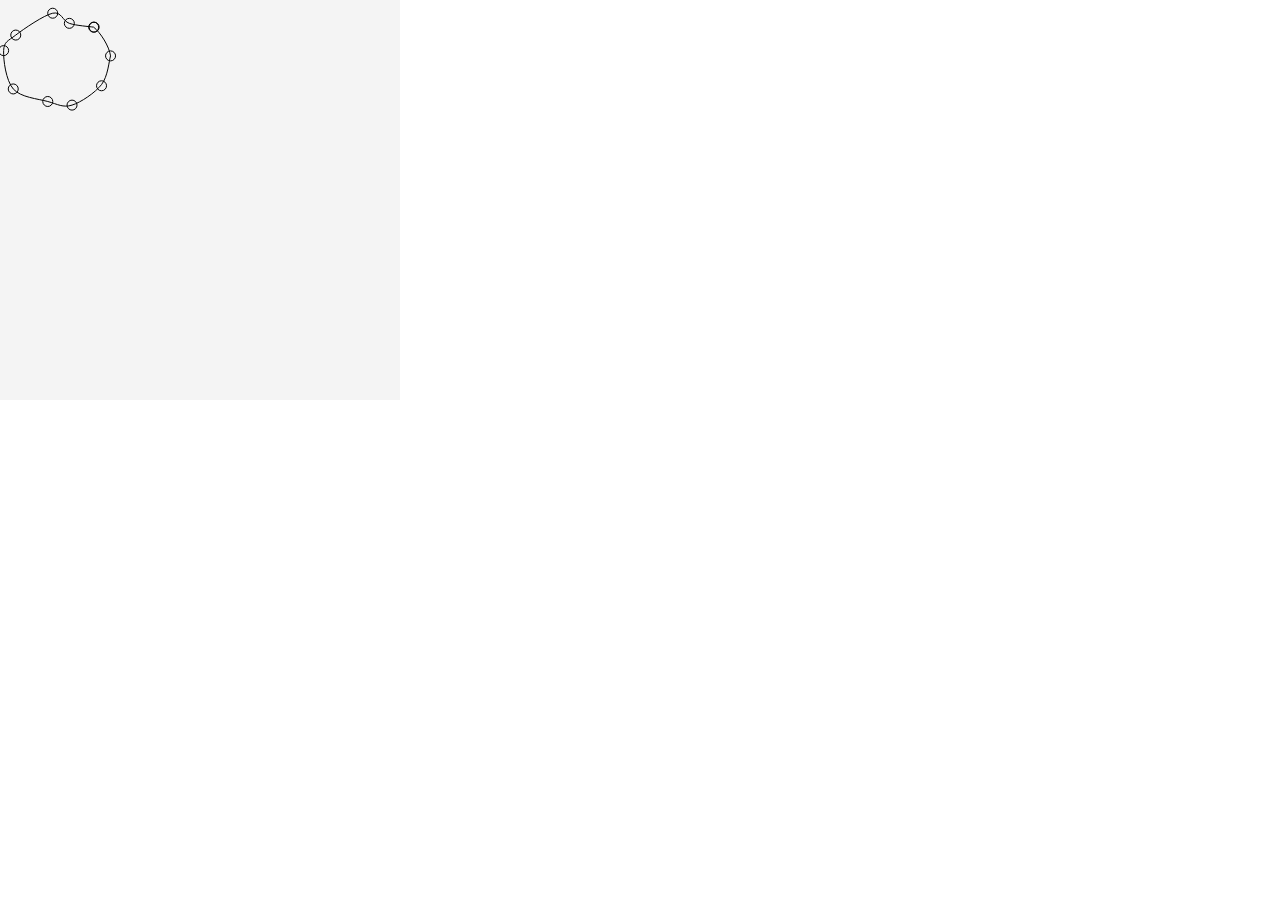
==== viz_js/index.html @ a36a1f12 "figuring out javascript" ====
<html lang="en">
<head>
    <meta charset="UTF-8">
    <meta name="viewport" content="width=device-width, initial-scale=1.0">
    <meta http-equiv="X-UA-Compatible" content="ie=edge">
    <title>bezierCurvesAnimation</title>
    <link rel="stylesheet" href="style.css">
</head>
<body>
    <!-- HTML Markup -->
    <canvas id="canvas" width="400" height="400"></canvas>

    <script src="script.js"></script>
</body>
</html>
---- viz_js/style.css ----
body {
    margin:         0%;
    /* overflow:       hidden; */
    /* background:   #000; */
}
canvas {
    display: block;
    background: rgb(244, 244, 244);
    /* max-width: 100vw;
    max-height: 100vh;
    min-width: 100vw;
    min-height: 100vh; */
}
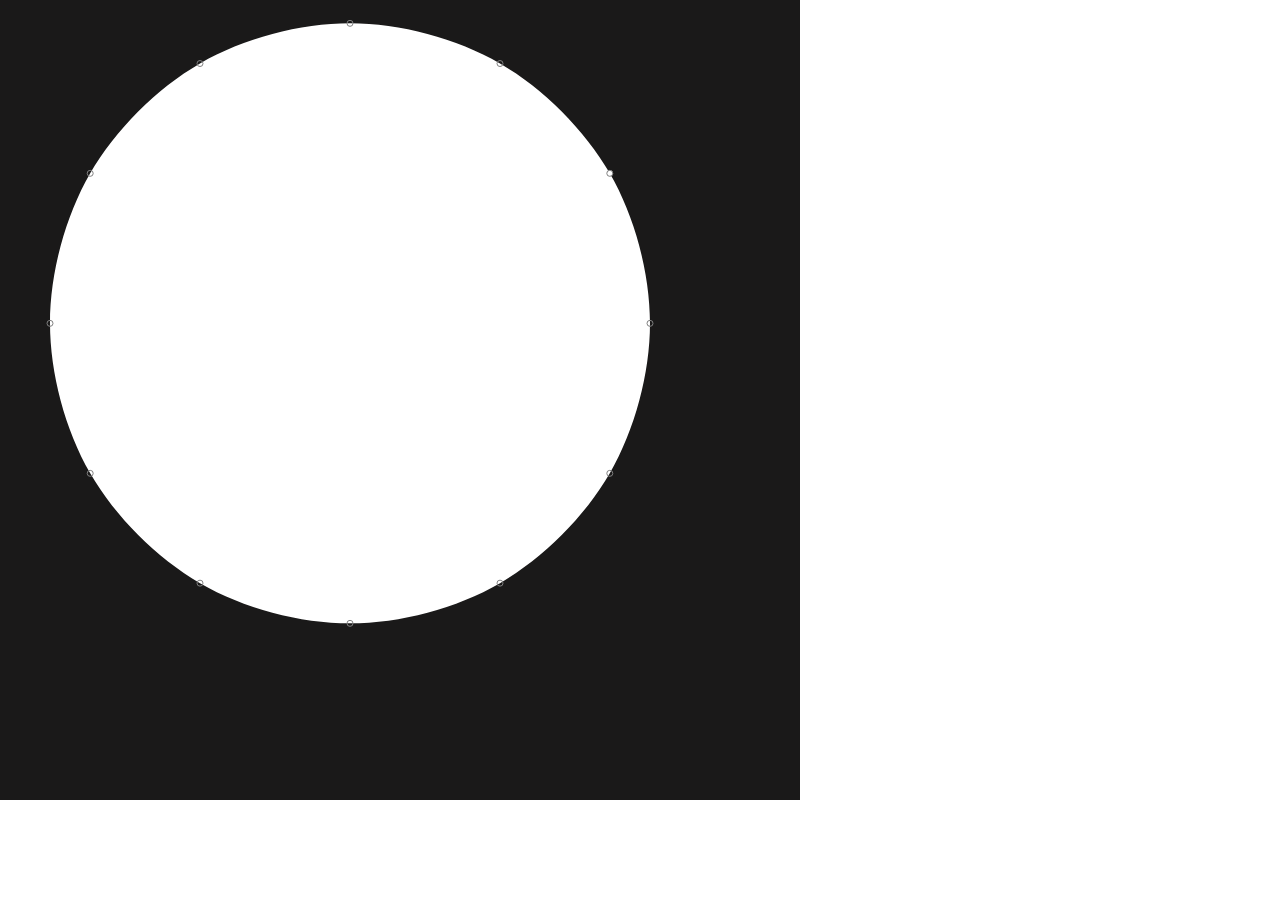
==== commit c13f75bb: "pd controller with some emotions added" ====
--- a/viz_js/index.html
+++ b/viz_js/index.html
@@ -7,9 +7,9 @@
     <link rel="stylesheet" href="style.css">
 </head>
 <body>
-    <!-- HTML Markup -->
-    <canvas id="canvas" width="400" height="400"></canvas>
-
+    <canvas id="canvas" width="800" height="800"></canvas>
+    <script src="emotions.js"></script> 
+    <script src="controller.js"></script> 
     <script src="script.js"></script>
 </body>
 </html>--- a/viz_js/style.css
+++ b/viz_js/style.css
@@ -5,9 +5,5 @@
 }
 canvas {
     display: block;
-    background: rgb(244, 244, 244);
-    /* max-width: 100vw;
-    max-height: 100vh;
-    min-width: 100vw;
-    min-height: 100vh; */
+    background: rgb(26, 25, 25);
 }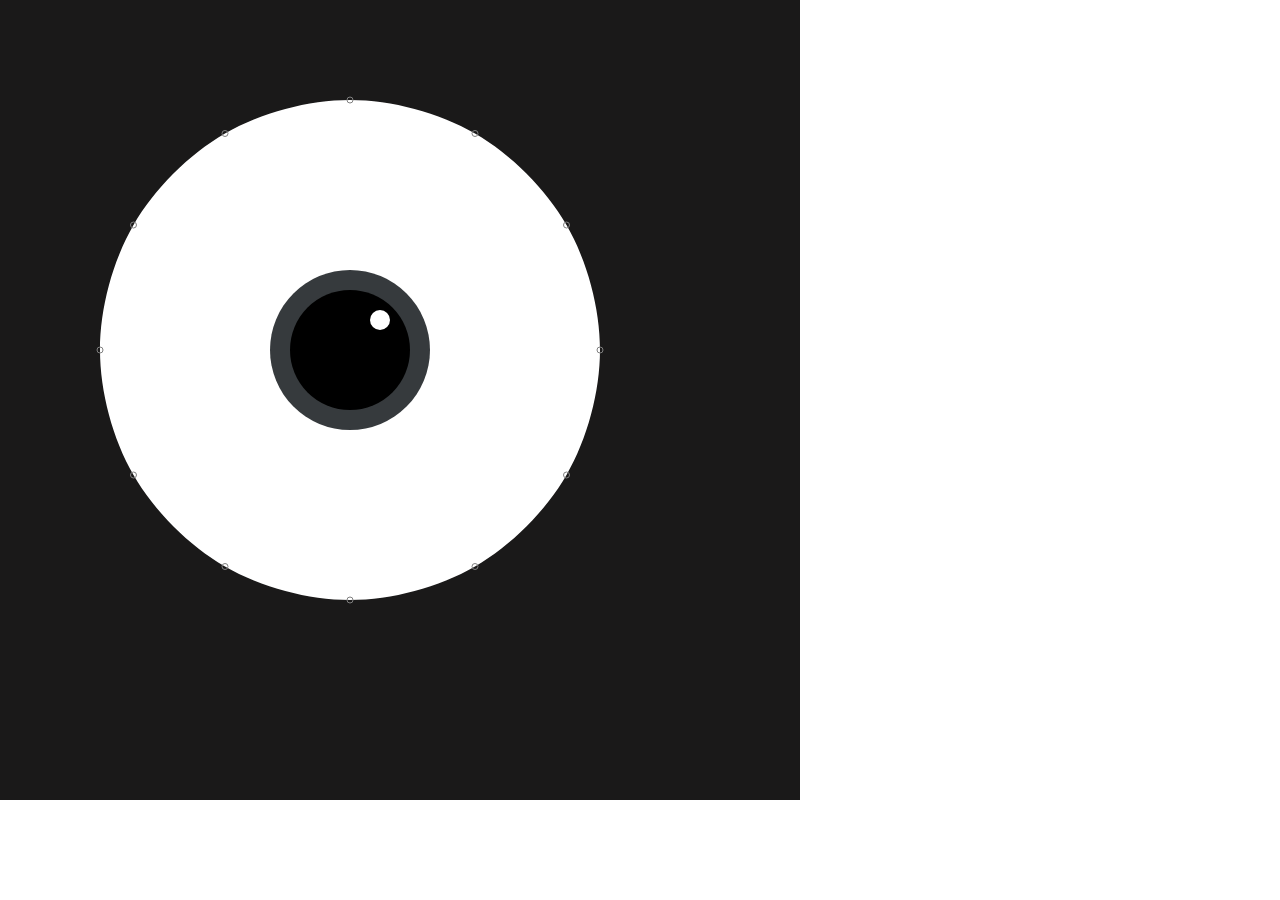
==== commit def481a7: "updated" ====
--- a/viz_js/index.html
+++ b/viz_js/index.html
@@ -8,6 +8,7 @@
 </head>
 <body>
     <canvas id="canvas" width="800" height="800"></canvas>
+    <script src="listeners.js"></script> 
     <script src="emotions.js"></script> 
     <script src="controller.js"></script> 
     <script src="script.js"></script>
